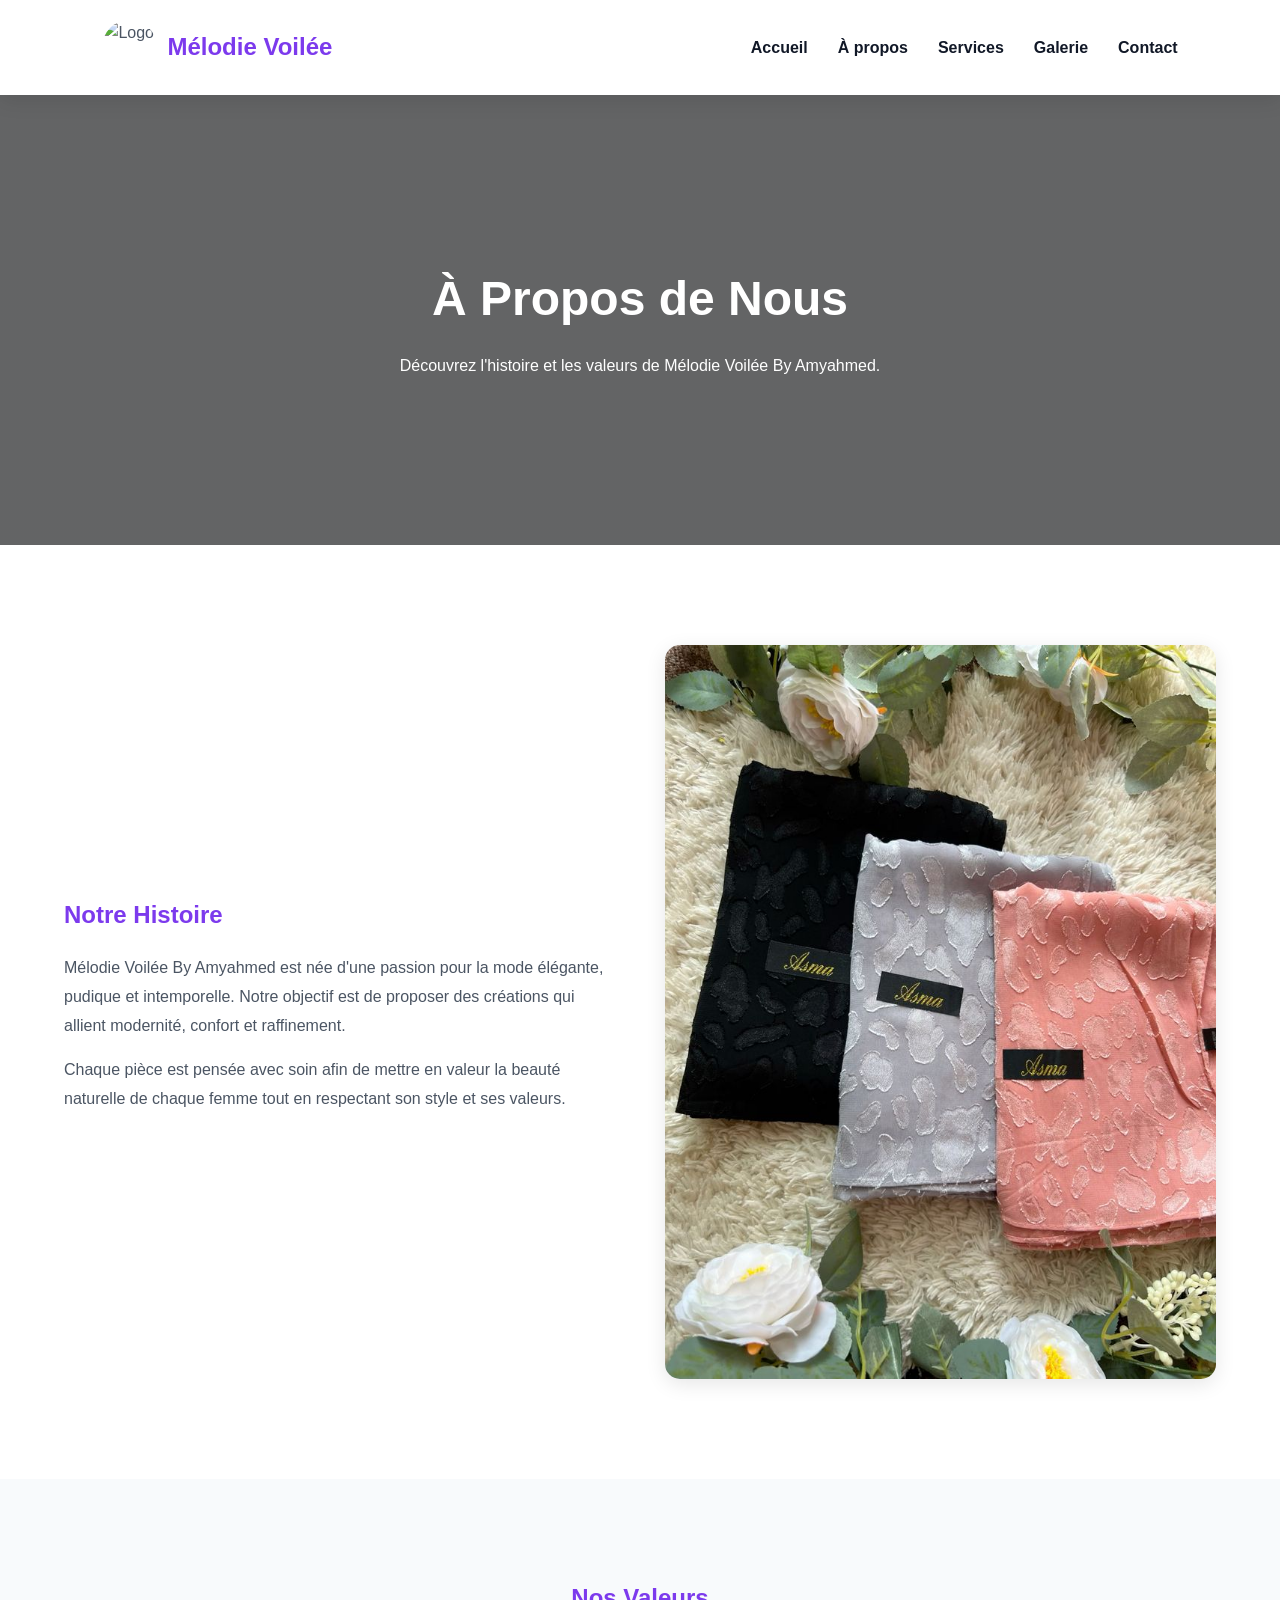
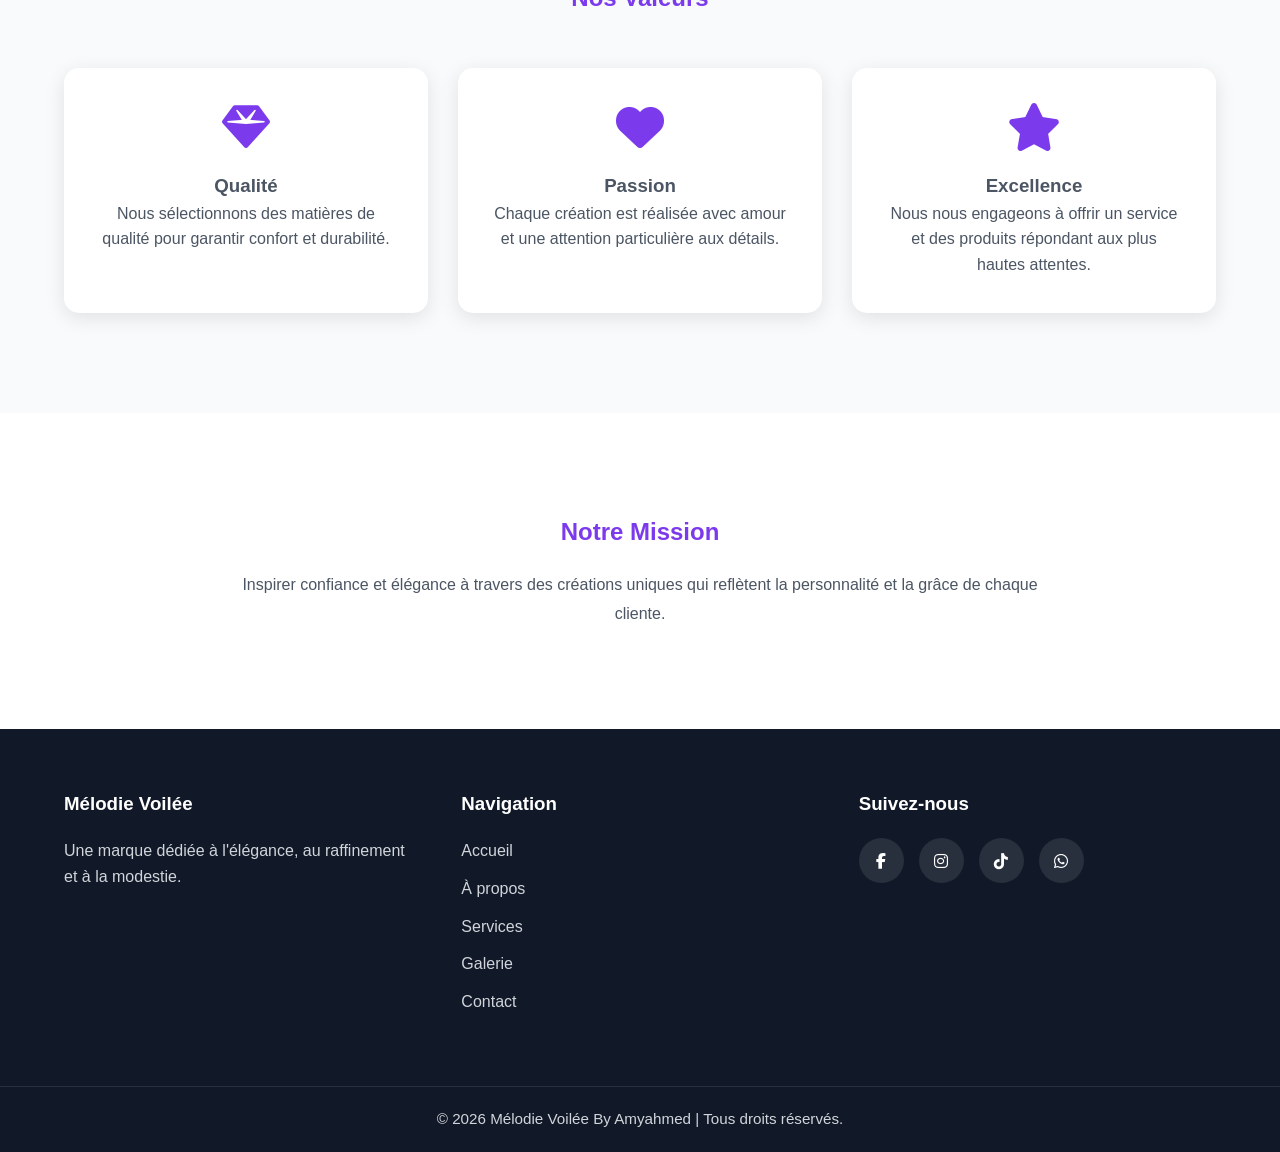
==== pages/a-propos.html @ 8e660194 "first commit" ====
<!DOCTYPE html>
<html lang="fr">

<head>
    <meta charset="UTF-8">
    <meta name="viewport" content="width=device-width, initial-scale=1.0">

    <title>À Propos | Mélodie Voilée By Amyahmed</title>

    <link rel="stylesheet" href="../css/style.css">

    <link rel="stylesheet"
        href="https://cdnjs.cloudflare.com/ajax/libs/font-awesome/6.5.1/css/all.min.css">
</head>

<body>

    <!-- NAVBAR -->

    <header>
        <nav class="navbar">

            <div class="logo">
                <img src="../images/logo.png" alt="Logo">
                <h2>Mélodie Voilée</h2>
            </div>

            <ul class="nav-links">
                <li><a href="..//index.html">Accueil</a></li>
                <li><a href="../apropos.html">À propos</a></li>
                <li><a href="..services.html">Services</a></li>
                <li><a href="../galerie.html">Galerie</a></li>
                <li><a href="../contact.html">Contact</a></li>
            </ul>

        </nav>
    </header>

    <!-- BANNIÈRE -->

    <section class="page-banner">

        <div class="banner-content">
            <h1>À Propos de Nous</h1>
            <p>Découvrez l'histoire et les valeurs de Mélodie Voilée By Amyahmed.</p>
        </div>

    </section>

    <!-- HISTOIRE -->

    <section class="about-section">

        <div class="container">

            <div class="about-content">

                <div class="about-text">

                    <h2>Notre Histoire</h2>

                    <p>
                        Mélodie Voilée By Amyahmed est née d'une passion pour
                        la mode élégante, pudique et intemporelle.
                        Notre objectif est de proposer des créations qui
                        allient modernité, confort et raffinement.
                    </p>

                    <p>
                        Chaque pièce est pensée avec soin afin de mettre en
                        valeur la beauté naturelle de chaque femme tout en
                        respectant son style et ses valeurs.
                    </p>

                </div>

                <div class="about-image">
                    <img src="../images/img.1.jfif" alt="À propos">
                </div>

            </div>

        </div>

    </section>

    <!-- VALEURS -->

    <section class="values">

        <div class="container">

            <h2>Nos Valeurs</h2>

            <div class="values-grid">

                <div class="value-card">
                    <i class="fas fa-gem"></i>
                    <h3>Qualité</h3>
                    <p>
                        Nous sélectionnons des matières de qualité
                        pour garantir confort et durabilité.
                    </p>
                </div>

                <div class="value-card">
                    <i class="fas fa-heart"></i>
                    <h3>Passion</h3>
                    <p>
                        Chaque création est réalisée avec amour
                        et une attention particulière aux détails.
                    </p>
                </div>

                <div class="value-card">
                    <i class="fas fa-star"></i>
                    <h3>Excellence</h3>
                    <p>
                        Nous nous engageons à offrir un service
                        et des produits répondant aux plus hautes attentes.
                    </p>
                </div>

            </div>

        </div>

    </section>

    <!-- MISSION -->

    <section class="mission">

        <div class="container">

            <h2>Notre Mission</h2>

            <p>
                Inspirer confiance et élégance à travers des créations
                uniques qui reflètent la personnalité et la grâce de
                chaque cliente.
            </p>

        </div>

    </section>

    <!-- FOOTER -->

    <footer>

        <div class="footer-container">

            <div class="footer-col">
                <h3>Mélodie Voilée</h3>

                <p>
                    Une marque dédiée à l'élégance,
                    au raffinement et à la modestie.
                </p>
            </div>

            <div class="footer-col">
                <h3>Navigation</h3>

                <ul>
                    <li><a href="../index.html">Accueil</a></li>
                    <li><a href="apropos.html">À propos</a></li>
                    <li><a href="services.html">Services</a></li>
                    <li><a href="galerie.html">Galerie</a></li>
                    <li><a href="contact.html">Contact</a></li>
                </ul>
            </div>

            <div class="footer-col">
                <h3>Suivez-nous</h3>

                <div class="social-icons">

                    <a href="#"><i class="fab fa-facebook-f"></i></a>

                    <a href="#"><i class="fab fa-instagram"></i></a>

                    <a href="#"><i class="fab fa-tiktok"></i></a>

                    <a href="#"><i class="fab fa-whatsapp"></i></a>

                </div>

            </div>

        </div>

        <div class="footer-bottom">
            <p>
                © 2026 Mélodie Voilée By Amyahmed | Tous droits réservés.
            </p>
        </div>

    </footer>

</body>

</html>
---- css/style.css ----
/* ==========================
   VARIABLES CSS
========================== */

:root{
    --primary-color:#7c3aed;
    --secondary-color:#a78bfa;
    --dark-color:#111827;
    --light-color:#f8fafc;
    --white:#ffffff;
    --text-color:#4b5563;
    --shadow:0 5px 20px rgba(0,0,0,0.1);
    --radius:12px;
    --transition:0.3s ease;
}

/* ==========================
   RESET
========================== */

*{
    margin:0;
    padding:0;
    box-sizing:border-box;
    font-family:'Segoe UI',sans-serif;
}

html{
    scroll-behavior:smooth;
}

body{
    background:var(--light-color);
    color:var(--text-color);
    line-height:1.6;
}

img{
    max-width:100%;
    display:block;
}

a{
    text-decoration:none;
}

ul{
    list-style:none;
}

.container{
    width:90%;
    max-width:1200px;
    margin:auto;
}

/* ==========================
   NAVBAR
========================== */

.navbar{
    display:flex;
    justify-content:space-between;
    align-items:center;
    padding:20px 8%;
    background:var(--white);
    box-shadow:var(--shadow);
    position:sticky;
    top:0;
    z-index:1000;
}

.logo{
    display:flex;
    align-items:center;
    gap:10px;
}

.logo img{
    width:55px;
    height:55px;
    border-radius:50%;
    object-fit:cover;
}

.logo h2{
    color:var(--primary-color);
    font-size:1.5rem;
}

.nav-links{
    display:flex;
    gap:30px;
}

.nav-links a{
    color:var(--dark-color);
    font-weight:600;
    transition:var(--transition);
}

.nav-links a:hover{
    color:var(--primary-color);
}

/* ==========================
   HERO SECTION
========================== */

.hero{
    height:100vh;
    display:flex;
    justify-content:center;
    align-items:center;
    text-align:center;

    background:
    linear-gradient(
        rgba(0,0,0,0.55),
        rgba(0,0,0,0.55)
    ),
    url("../images/hero.jfif");

    background-size:cover;
    background-position:center;
}

.hero-content{
    max-width:800px;
    padding:20px;
}

.hero-content h1{
    color:white;
    font-size:4rem;
    margin-bottom:20px;
}

.hero-content p{
    color:white;
    font-size:1.2rem;
    margin-bottom:30px;
}

.hero-buttons{
    display:flex;
    justify-content:center;
    gap:15px;
    flex-wrap:wrap;
}

/* ==========================
   BOUTONS
========================== */

.btn{
    display:inline-block;
    padding:14px 30px;
    border-radius:50px;
    background:var(--primary-color);
    color:white;
    font-weight:600;
    transition:var(--transition);
}

.btn:hover{
    background:var(--secondary-color);
    transform:translateY(-3px);
}

.btn-outline{
    background:transparent;
    border:2px solid white;
}

.btn-outline:hover{
    background:white;
    color:var(--primary-color);
}

/* ==========================
   PRESENTATION
========================== */

.presentation{
    padding:100px 0;
    background:white;
}

.presentation-text{
    text-align:center;
    max-width:800px;
    margin:auto;
}

.presentation-text h2{
    font-size:2.5rem;
    color:var(--primary-color);
    margin-bottom:20px;
}

.presentation-text p{
    margin-bottom:30px;
    font-size:1.1rem;
}

/* ==========================
   FEATURES
========================== */

.features{
    padding:100px 0;
}

.features .container{
    display:grid;
    grid-template-columns:repeat(auto-fit,minmax(280px,1fr));
    gap:30px;
}

.feature-card{
    background:white;
    text-align:center;
    padding:40px 25px;
    border-radius:var(--radius);
    box-shadow:var(--shadow);
    transition:var(--transition);
}

.feature-card:hover{
    transform:translateY(-10px);
}

.feature-card i{
    font-size:3rem;
    color:var(--primary-color);
    margin-bottom:20px;
}

.feature-card h3{
    margin-bottom:15px;
    color:var(--dark-color);
}

.feature-card p{
    color:var(--text-color);
}

/* ==========================
   CTA
========================== */

.cta{
    background:linear-gradient(
        135deg,
        var(--primary-color),
        var(--secondary-color)
    );

    color:white;
    text-align:center;
    padding:100px 20px;
}

.cta h2{
    font-size:2.5rem;
    margin-bottom:20px;
}

.cta p{
    margin-bottom:30px;
    font-size:1.1rem;
}

.cta .btn{
    background:white;
    color:var(--primary-color);
}

.cta .btn:hover{
    background:var(--light-color);
}

/* ==========================
   FOOTER
========================== */

footer{
    background:var(--dark-color);
    color:white;
}

.footer-container{
    width:90%;
    max-width:1200px;
    margin:auto;

    display:grid;
    grid-template-columns:repeat(auto-fit,minmax(250px,1fr));
    gap:40px;

    padding:60px 0;
}

.footer-col h3{
    margin-bottom:20px;
    color:white;
}

.footer-col p{
    color:#d1d5db;
}

.footer-col ul li{
    margin-bottom:12px;
}

.footer-col ul li a{
    color:#d1d5db;
    transition:var(--transition);
}

.footer-col ul li a:hover{
    color:var(--secondary-color);
}

.social-icons{
    display:flex;
    gap:15px;
}

.social-icons a{
    width:45px;
    height:45px;

    display:flex;
    justify-content:center;
    align-items:center;

    background:rgba(255,255,255,0.1);
    color:white;

    border-radius:50%;
    transition:var(--transition);
}

.social-icons a:hover{
    background:var(--primary-color);
    transform:translateY(-5px);
}

.footer-bottom{
    text-align:center;
    padding:20px;
    border-top:1px solid rgba(255,255,255,0.1);
}

.footer-bottom p{
    color:#d1d5db;
    font-size:0.95rem;
}

/* ==========================
   RESPONSIVE
========================== */

@media(max-width:900px){

    .navbar{
        flex-direction:column;
        gap:20px;
    }

    .nav-links{
        gap:20px;
        flex-wrap:wrap;
        justify-content:center;
    }

    .hero-content h1{
        font-size:3rem;
    }
}

@media(max-width:768px){

    .hero-content h1{
        font-size:2.3rem;
    }

    .hero-content p{
        font-size:1rem;
    }

    .hero-buttons{
        flex-direction:column;
        align-items:center;
    }

    .presentation-text h2,
    .cta h2{
        font-size:2rem;
    }
}

@media(max-width:480px){

    .nav-links{
        flex-direction:column;
        text-align:center;
        gap:15px;
    }

    .logo h2{
        font-size:1.2rem;
    }

    .hero-content h1{
        font-size:2rem;
    }
}
/* ==========================
   PAGE A PROPOS
========================== */

.page-banner{
    height:50vh;
    display:flex;
    justify-content:center;
    align-items:center;
    text-align:center;

    background:
    linear-gradient(
        rgba(0,0,0,0.6),
        rgba(0,0,0,0.6)
    ),
    url("../images/banner.jpg");

    background-size:cover;
    background-position:center;

    color:white;
}

.banner-content h1{
    font-size:3rem;
    margin-bottom:15px;
}

.about-section{
    padding:100px 0;
    background:white;
}

.about-content{
    display:grid;
    grid-template-columns:1fr 1fr;
    gap:50px;
    align-items:center;
}

.about-text h2{
    color:var(--primary-color);
    margin-bottom:20px;
}

.about-text p{
    margin-bottom:15px;
    line-height:1.8;
}

.about-image img{
    border-radius:15px;
    box-shadow:var(--shadow);
}

.values{
    padding:100px 0;
}

.values h2{
    text-align:center;
    margin-bottom:50px;
    color:var(--primary-color);
}

.values-grid{
    display:grid;
    grid-template-columns:repeat(auto-fit,minmax(250px,1fr));
    gap:30px;
}

.value-card{
    background:white;
    text-align:center;
    padding:35px;
    border-radius:15px;
    box-shadow:var(--shadow);
}

.value-card i{
    font-size:3rem;
    color:var(--primary-color);
    margin-bottom:20px;
}

.mission{
    background:white;
    padding:100px 20px;
    text-align:center;
}

.mission h2{
    color:var(--primary-color);
    margin-bottom:20px;
}

.mission p{
    max-width:800px;
    margin:auto;
    line-height:1.8;
}

@media(max-width:768px){

    .about-content{
        grid-template-columns:1fr;
    }

    .banner-content h1{
        font-size:2rem;
    }
}
/* ==========================
   PAGE SERVICES
========================== */

.services-intro{
    padding:80px 20px;
    text-align:center;
    background:white;
}

.services-intro h2{
    color:var(--primary-color);
    margin-bottom:20px;
}

.services-intro p{
    max-width:700px;
    margin:auto;
}

.services-page{
    padding:100px 0;
}

.services-grid{
    display:grid;
    grid-template-columns:repeat(auto-fit,minmax(280px,1fr));
    gap:30px;
}

.service-box{
    background:white;
    padding:35px;
    text-align:center;
    border-radius:15px;
    box-shadow:var(--shadow);
    transition:0.3s;
}

.service-box:hover{
    transform:translateY(-10px);
}

.service-box i{
    font-size:3rem;
    color:var(--primary-color);
    margin-bottom:20px;
}

.service-box h3{
    margin-bottom:15px;
    color:var(--dark-color);
}

.process{
    background:white;
    padding:100px 0;
}

.process h2{
    text-align:center;
    margin-bottom:50px;
    color:var(--primary-color);
}

.process-grid{
    display:grid;
    grid-template-columns:repeat(auto-fit,minmax(220px,1fr));
    gap:25px;
}

.step{
    text-align:center;
    padding:30px;
}

.step span{
    width:70px;
    height:70px;

    display:flex;
    justify-content:center;
    align-items:center;

    margin:auto auto 20px;

    border-radius:50%;
    background:var(--primary-color);

    color:white;
    font-size:1.5rem;
    font-weight:bold;
}

.step h3{
    margin-bottom:10px;
    color:var(--dark-color);
}
/* ==========================
   PAGE GALERIE
========================== */

.gallery-intro{
    padding:80px 20px;
    background:white;
    text-align:center;
}

.gallery-intro h2{
    color:var(--primary-color);
    margin-bottom:20px;
}

.gallery-intro p{
    max-width:700px;
    margin:auto;
}

.gallery-page{
    padding:100px 0;
}

.gallery-grid-page{
    display:grid;
    grid-template-columns:repeat(auto-fit,minmax(280px,1fr));
    gap:25px;
}

.gallery-item{
    overflow:hidden;
    border-radius:15px;
    box-shadow:var(--shadow);
}

.gallery-item img{
    width:100%;
    height:380px;
    object-fit:cover;
    transition:0.5s;
}

.gallery-item:hover img{
    transform:scale(1.1);
}

.gallery-stats{
    padding:100px 0;
    background:white;
}

.stats-grid{
    display:grid;
    grid-template-columns:repeat(auto-fit,minmax(250px,1fr));
    gap:25px;
}

.stat-box{
    background:var(--primary-color);
    color:white;
    text-align:center;
    padding:40px 20px;
    border-radius:15px;
}

.stat-box h3{
    font-size:2.5rem;
    margin-bottom:10px;
}

.stat-box p{
    font-size:1rem;
}

@media(max-width:768px){

    .gallery-grid-page{
        grid-template-columns:1fr;
    }

    .gallery-item img{
        height:300px;
    }

    .stat-box h3{
        font-size:2rem;
    }
}
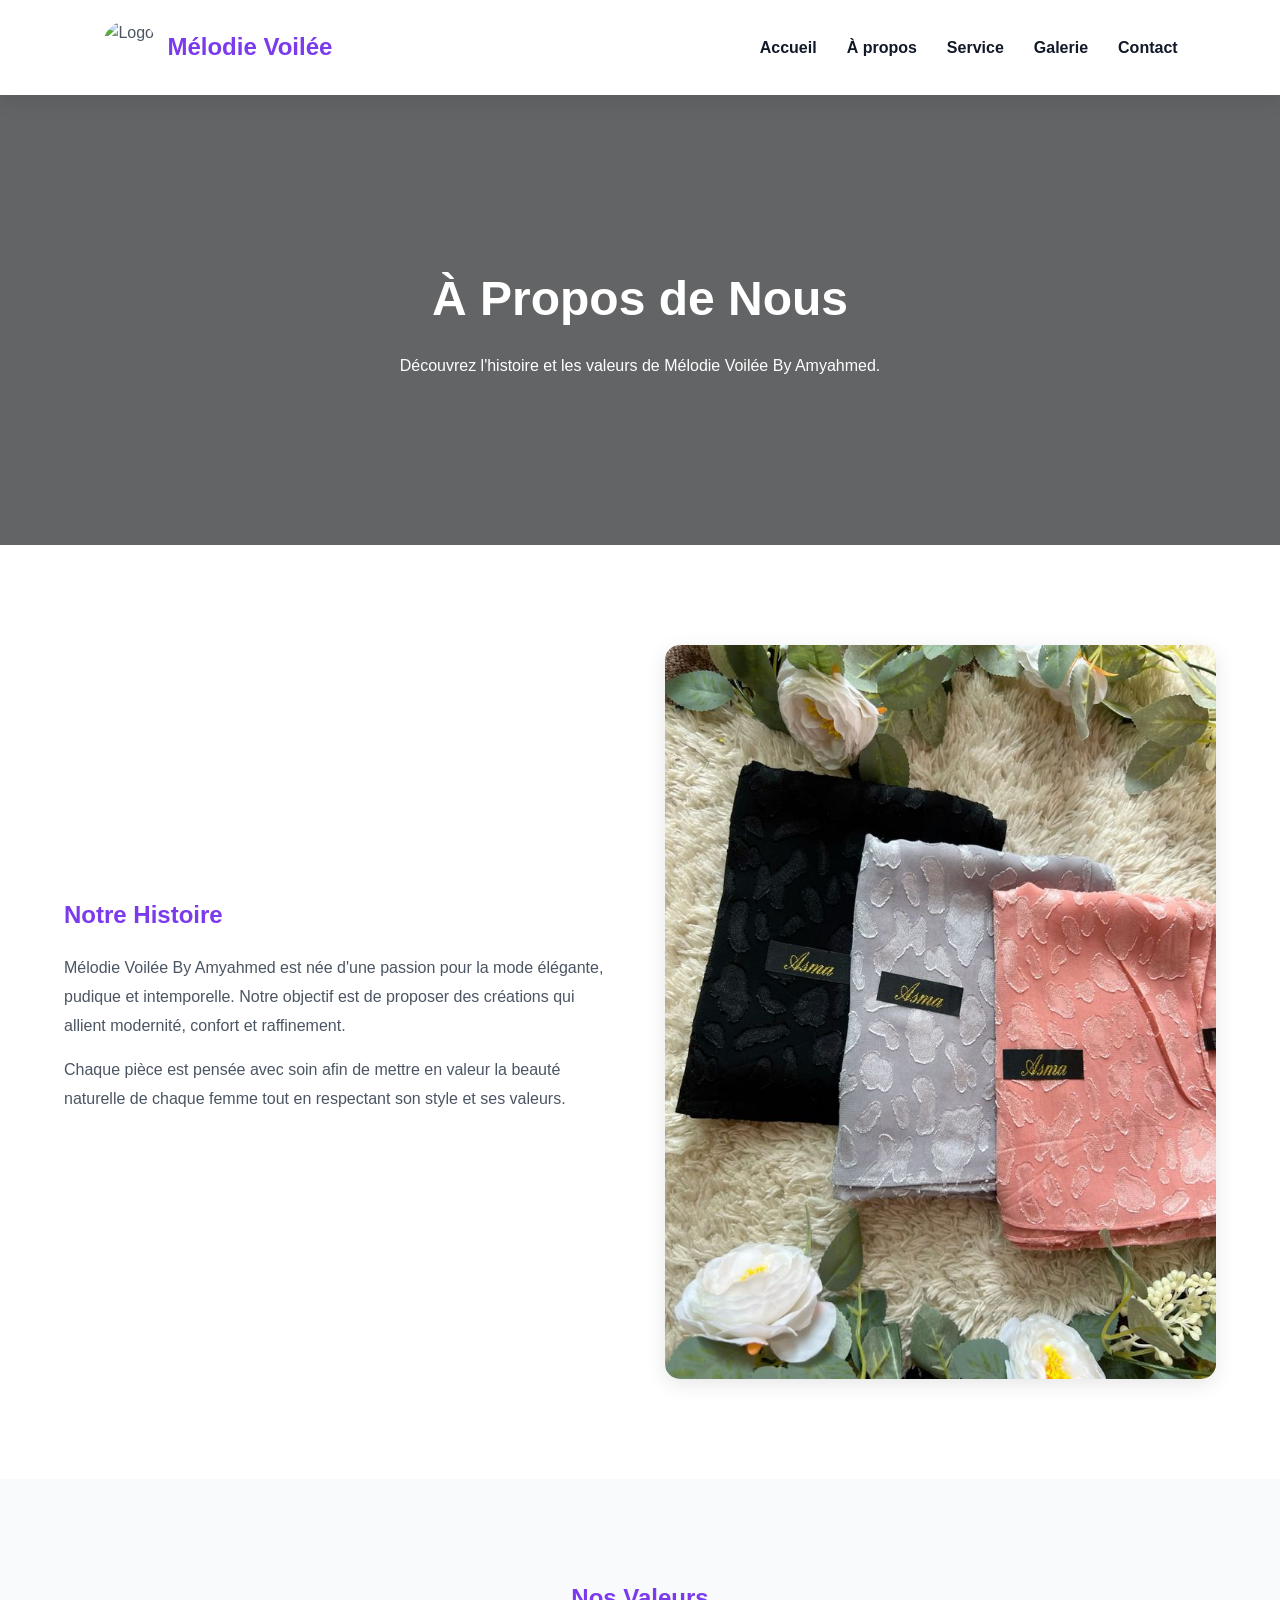
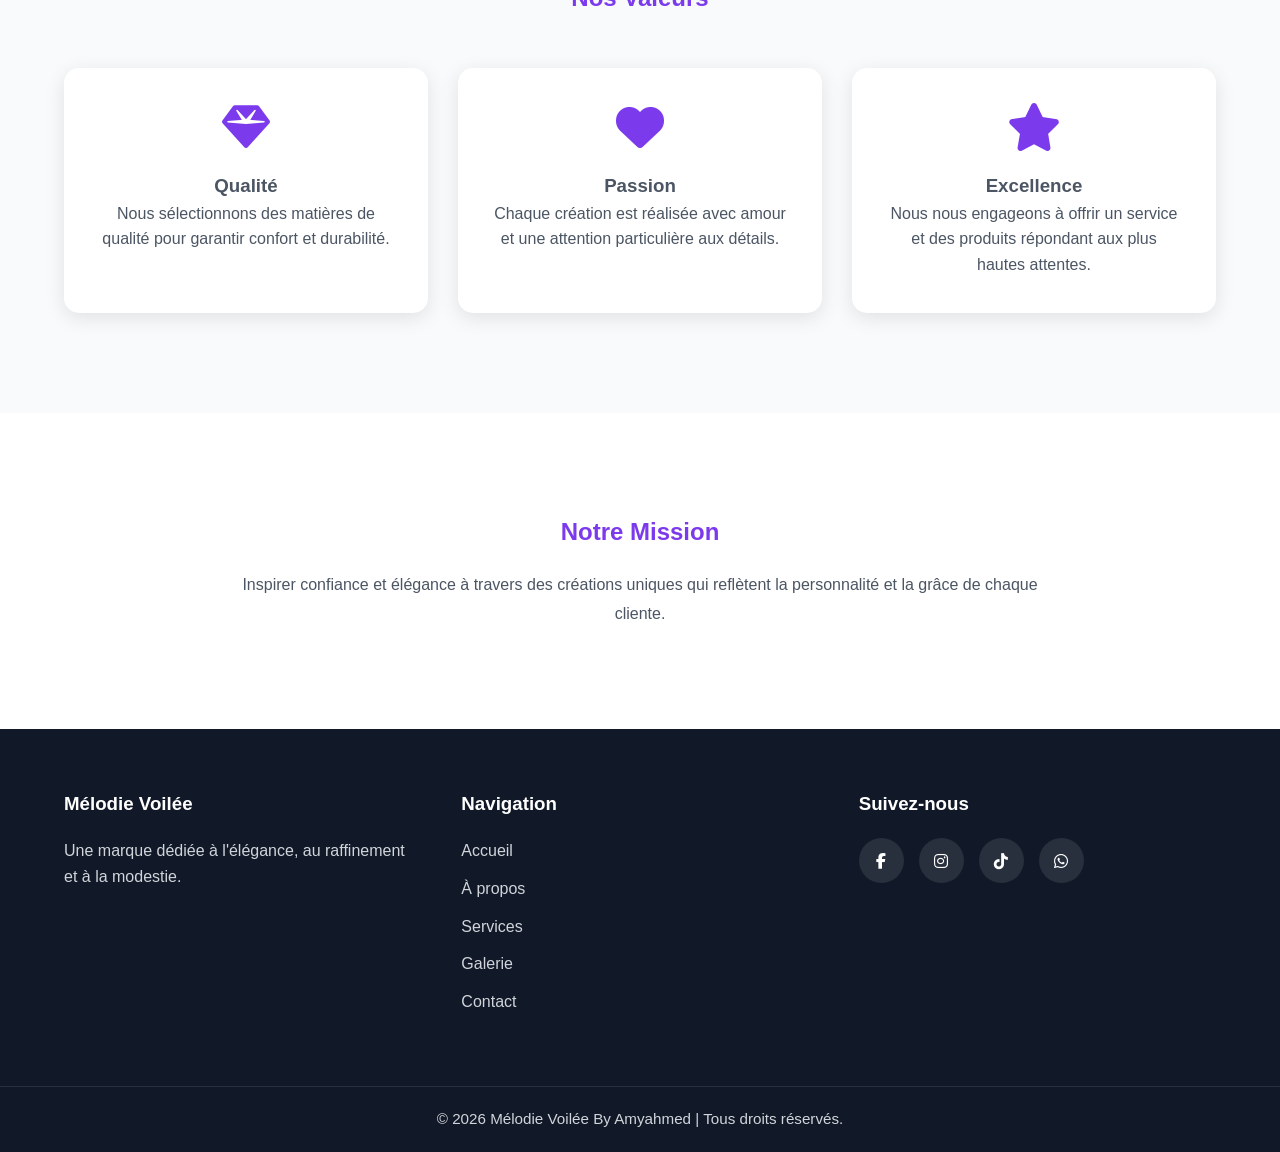
==== commit 4dc5ed53: "correction 404" ====
--- a/pages/a-propos.html
+++ b/pages/a-propos.html
@@ -25,12 +25,13 @@
                 <h2>Mélodie Voilée</h2>
             </div>
 
+          
             <ul class="nav-links">
-                <li><a href="..//index.html">Accueil</a></li>
-                <li><a href="../apropos.html">À propos</a></li>
-                <li><a href="..services.html">Services</a></li>
-                <li><a href="../galerie.html">Galerie</a></li>
-                <li><a href="../contact.html">Contact</a></li>
+                <li><a href="../index.html">Accueil</a></li>
+                <li><a href="../pages/a-propos.html">À propos</a></li>
+                <li><a href="../pages/service.html">Service</a></li>
+                <li><a href="../pages/galerie.html">Galerie</a></li>
+                <li><a href="../pages/contact.html">Contact</a></li>
             </ul>
 
         </nav>
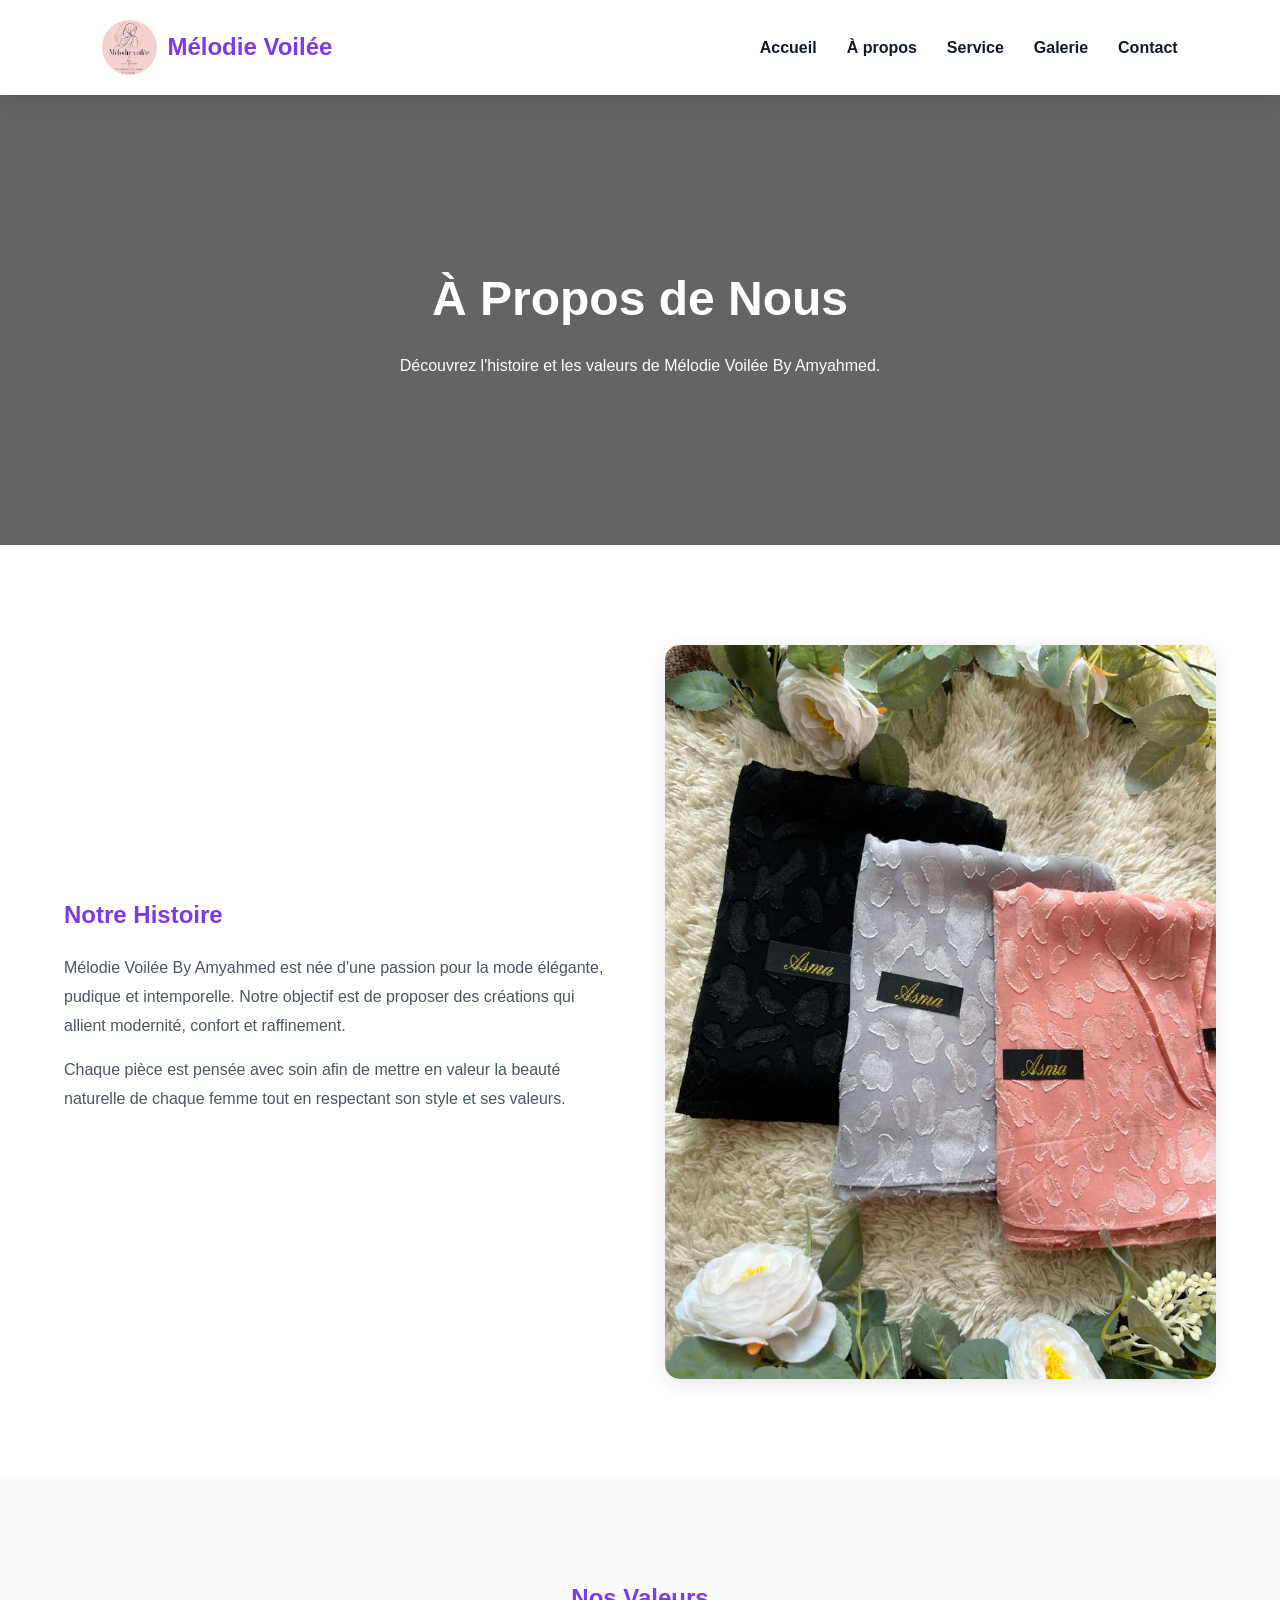
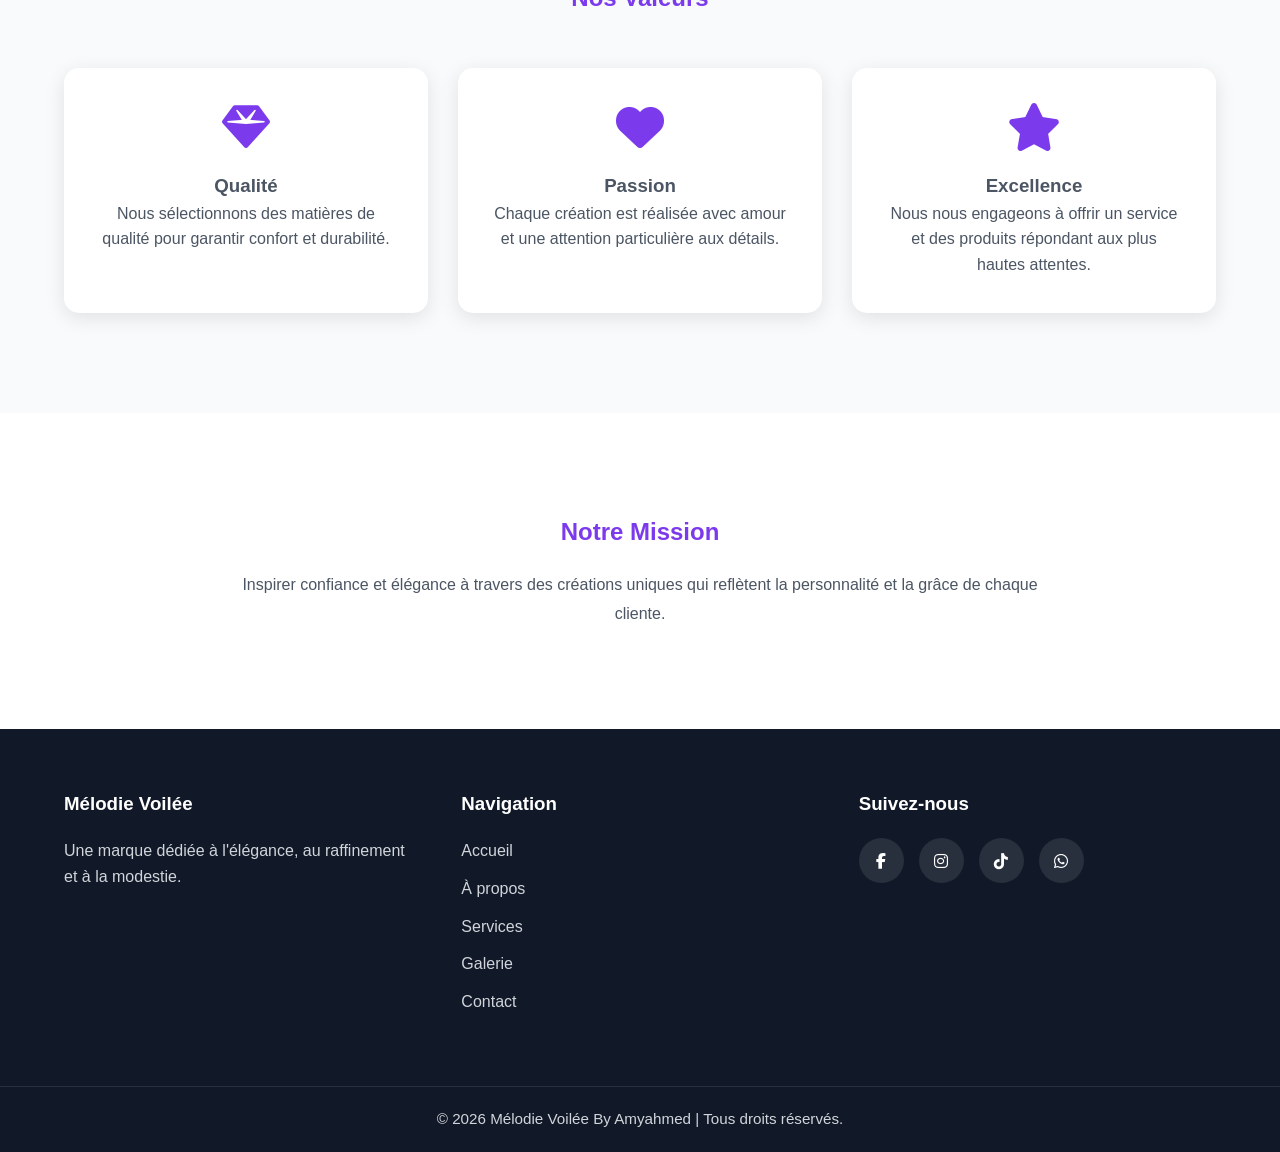
==== commit 615a343d: "Ajout favicon" ====
--- a/pages/a-propos.html
+++ b/pages/a-propos.html
@@ -11,6 +11,7 @@
 
     <link rel="stylesheet"
         href="https://cdnjs.cloudflare.com/ajax/libs/font-awesome/6.5.1/css/all.min.css">
+         <link rel="shortcut icon" href="../images/melodie voilee.jpeg" type="image/x-icon">
 </head>
 
 <body>
@@ -21,7 +22,7 @@
         <nav class="navbar">
 
             <div class="logo">
-                <img src="../images/logo.png" alt="Logo">
+                <img src="../images/melodie voilee.jpeg" alt="Logo">
                 <h2>Mélodie Voilée</h2>
             </div>
 
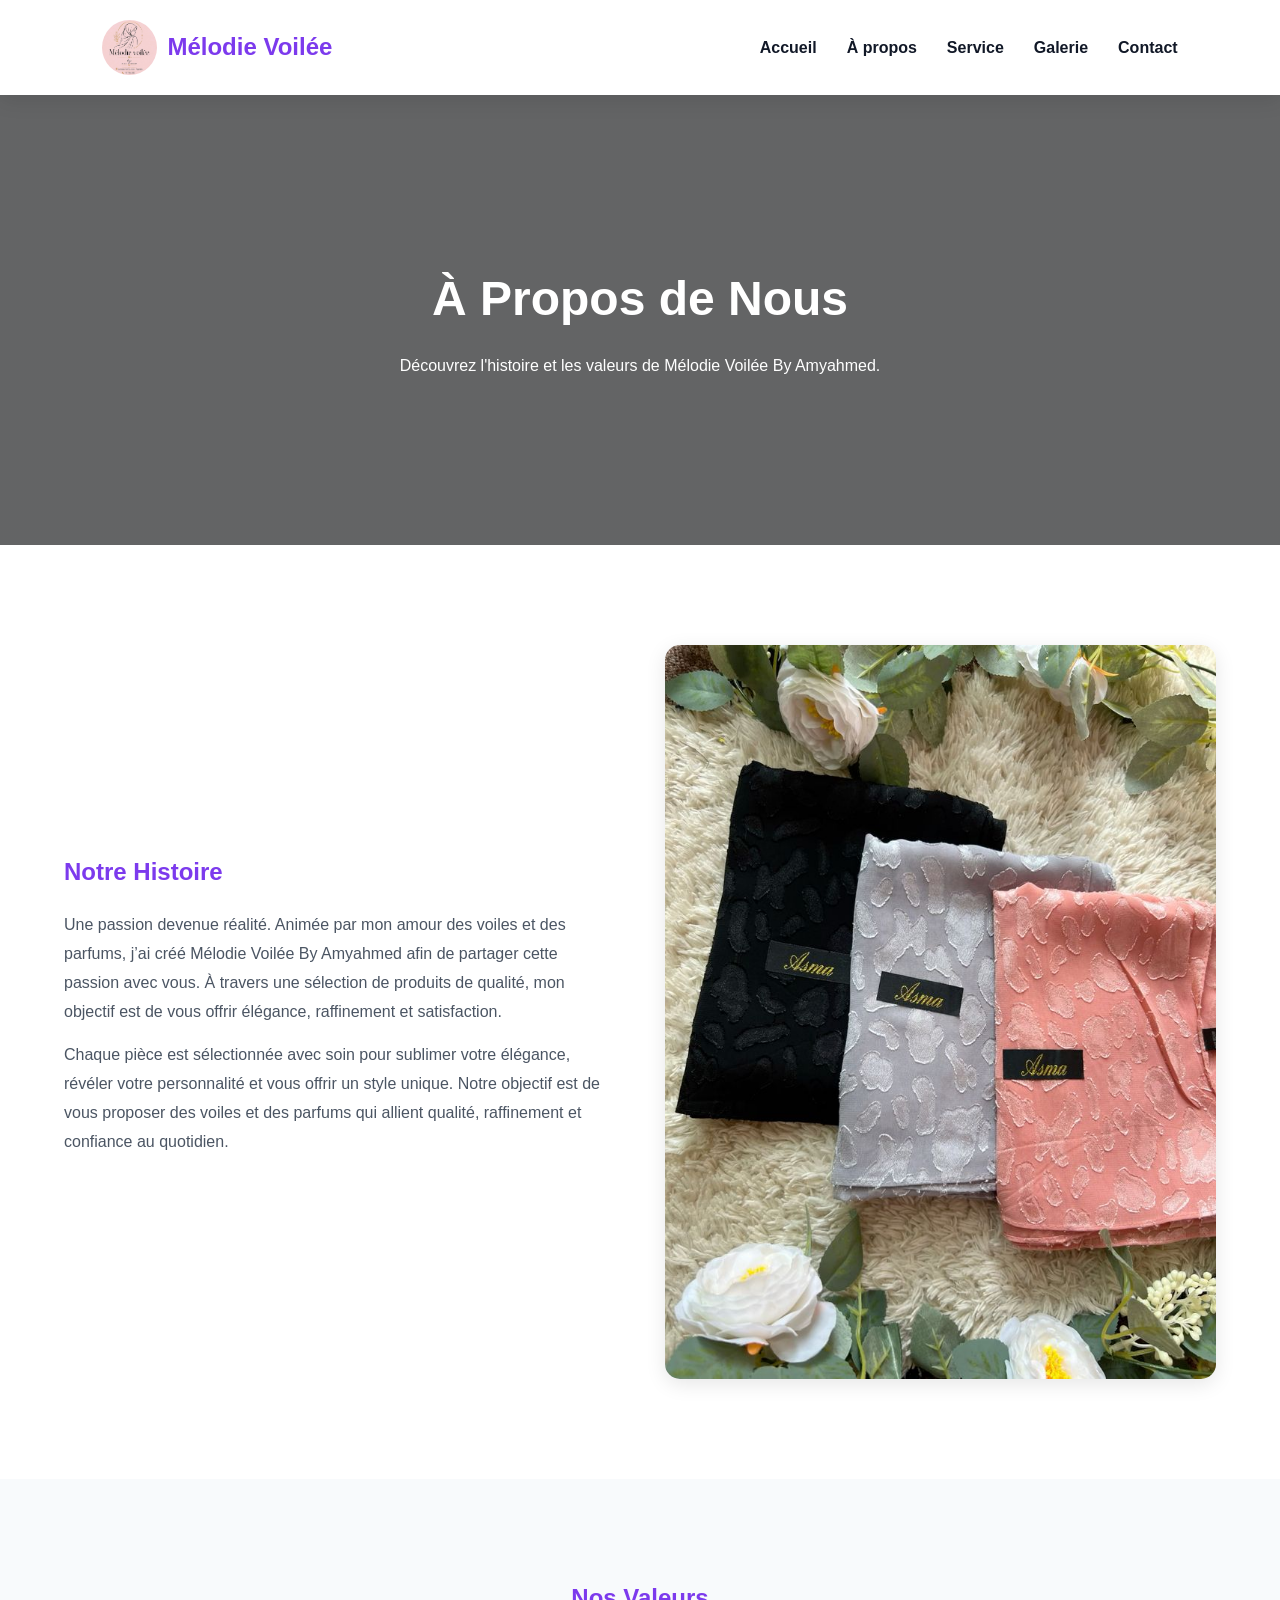
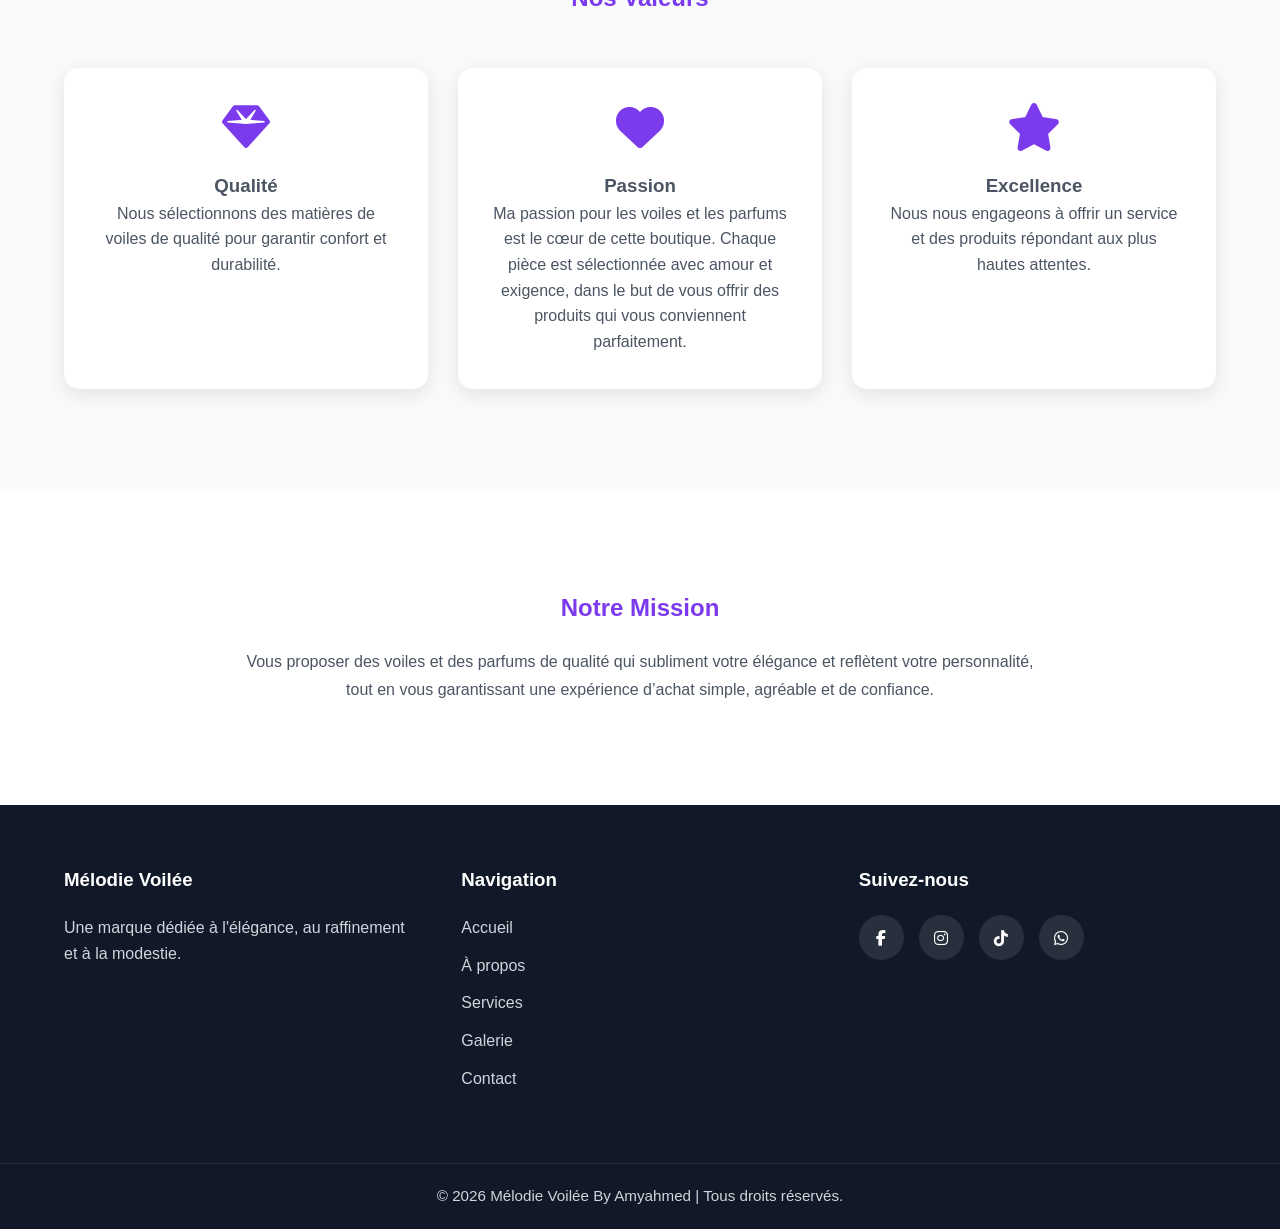
==== commit d9f07131: "correction du lien vers la page a-propos et changement de quelques éléments" ====
--- a/pages/a-propos.html
+++ b/pages/a-propos.html
@@ -62,16 +62,14 @@
                     <h2>Notre Histoire</h2>
 
                     <p>
-                        Mélodie Voilée By Amyahmed est née d'une passion pour
-                        la mode élégante, pudique et intemporelle.
-                        Notre objectif est de proposer des créations qui
-                        allient modernité, confort et raffinement.
-                    </p>
-
-                    <p>
-                        Chaque pièce est pensée avec soin afin de mettre en
-                        valeur la beauté naturelle de chaque femme tout en
-                        respectant son style et ses valeurs.
+                        Une passion devenue réalité.
+Animée par mon amour des voiles et des parfums, j’ai créé Mélodie Voilée By Amyahmed afin de partager cette passion avec vous. À travers une sélection de produits de qualité, mon objectif est de vous offrir élégance, raffinement et satisfaction.
+
+                    </p>
+
+                    <p>
+                        Chaque pièce est sélectionnée avec soin pour sublimer votre élégance, révéler votre personnalité et vous offrir un style unique. Notre objectif est de vous proposer des voiles et des parfums qui allient qualité, raffinement et confiance au quotidien.
+
                     </p>
 
                 </div>
@@ -100,8 +98,7 @@
                     <i class="fas fa-gem"></i>
                     <h3>Qualité</h3>
                     <p>
-                        Nous sélectionnons des matières de qualité
-                        pour garantir confort et durabilité.
+                        Nous sélectionnons des matières de voiles de qualité pour garantir confort et durabilité.
                     </p>
                 </div>
 
@@ -109,8 +106,8 @@
                     <i class="fas fa-heart"></i>
                     <h3>Passion</h3>
                     <p>
-                        Chaque création est réalisée avec amour
-                        et une attention particulière aux détails.
+                        Ma passion pour les voiles et les parfums est le cœur de cette boutique. Chaque pièce est sélectionnée avec amour et exigence, dans le but de vous offrir des produits qui vous conviennent parfaitement.
+
                     </p>
                 </div>
 
@@ -118,8 +115,7 @@
                     <i class="fas fa-star"></i>
                     <h3>Excellence</h3>
                     <p>
-                        Nous nous engageons à offrir un service
-                        et des produits répondant aux plus hautes attentes.
+                        Nous nous engageons à offrir un service et des produits répondant aux plus hautes attentes.
                     </p>
                 </div>
 
@@ -138,9 +134,8 @@
             <h2>Notre Mission</h2>
 
             <p>
-                Inspirer confiance et élégance à travers des créations
-                uniques qui reflètent la personnalité et la grâce de
-                chaque cliente.
+            Vous proposer des voiles et des parfums de qualité qui subliment votre élégance et reflètent votre personnalité, tout en vous garantissant une expérience d’achat simple, agréable et de confiance.
+
             </p>
 
         </div>
